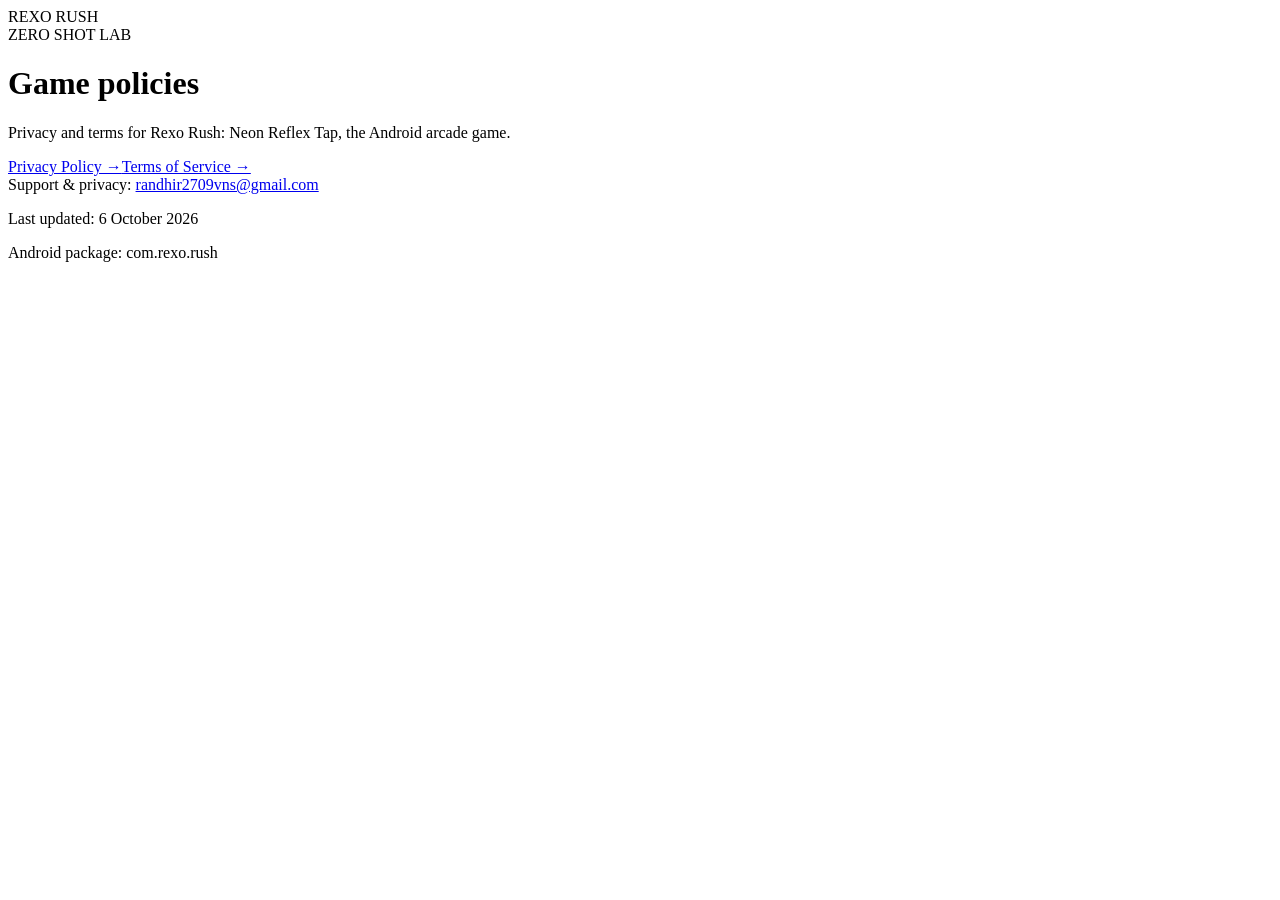
==== index.html @ 33855586 "Publish Rexo Rush index.html for ZERO SHOT LAB" ====
<!doctype html><html lang="en"><head><meta charset="utf-8"><meta name="viewport" content="width=device-width, initial-scale=1"><title>Rexo Rush · Policies</title><link rel="stylesheet" href="styles.css"></head><body><header><div class="brand">REXO RUSH</div></header><main><div class="label">ZERO SHOT LAB</div><h1>Game policies</h1><p>Privacy and terms for Rexo Rush: Neon Reflex Tap, the Android arcade game.</p><nav aria-label="Policy navigation"><a href="privacy.html">Privacy Policy →</a><a href="terms.html">Terms of Service →</a></nav><div class="notice">Support &amp; privacy: <a href="mailto:randhir2709vns@gmail.com">randhir2709vns@gmail.com</a></div><p class="updated">Last updated: 6 October 2026</p></main><footer>Android package: com.rexo.rush</footer></body></html>
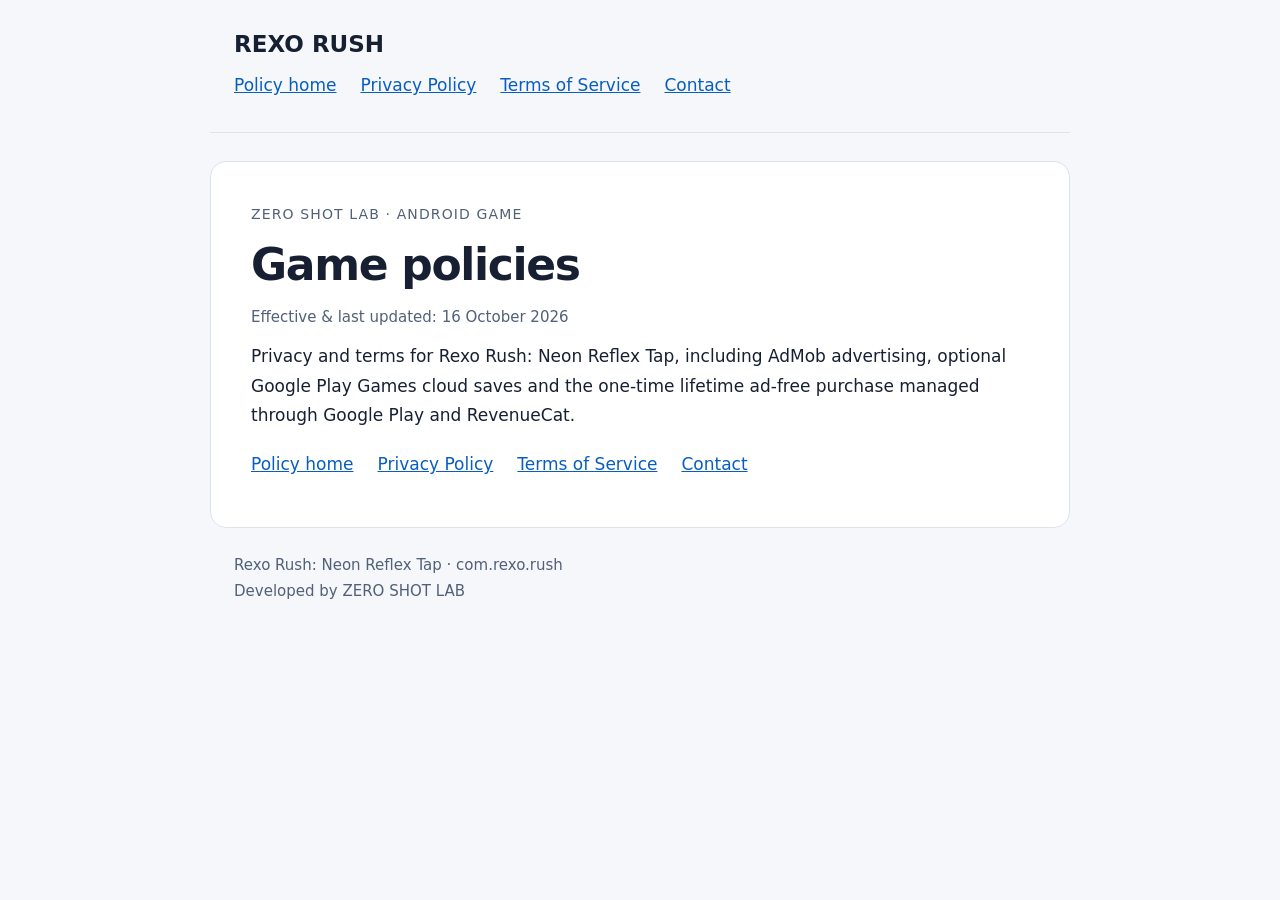
==== commit db40f91a: "updated terms and policy" ====
--- a/index.html
+++ b/index.html
@@ -1 +1,2 @@
-<!doctype html><html lang="en"><head><meta charset="utf-8"><meta name="viewport" content="width=device-width, initial-scale=1"><title>Rexo Rush · Policies</title><link rel="stylesheet" href="styles.css"></head><body><header><div class="brand">REXO RUSH</div></header><main><div class="label">ZERO SHOT LAB</div><h1>Game policies</h1><p>Privacy and terms for Rexo Rush: Neon Reflex Tap, the Android arcade game.</p><nav aria-label="Policy navigation"><a href="privacy.html">Privacy Policy →</a><a href="terms.html">Terms of Service →</a></nav><div class="notice">Support &amp; privacy: <a href="mailto:randhir2709vns@gmail.com">randhir2709vns@gmail.com</a></div><p class="updated">Last updated: 6 October 2026</p></main><footer>Android package: com.rexo.rush</footer></body></html>
+<!doctype html>
+<html lang="en"><head><meta charset="utf-8"><meta name="viewport" content="width=device-width, initial-scale=1"><meta name="description" content="Game policies for Rexo Rush: Neon Reflex Tap by ZERO SHOT LAB."><title>Game policies · Rexo Rush</title><link rel="stylesheet" href="styles.css"><link rel="canonical" href="https://iamhero2709.github.io/Rexo_rush_privacy/"></head><body><header><div class="brand">REXO RUSH</div><nav aria-label="Policy navigation"><a href="index.html">Policy home</a><a href="privacy.html">Privacy Policy</a><a href="terms.html">Terms of Service</a><a href="mailto:randhir2709vns@gmail.com">Contact</a></nav></header><main id="content"><div class="label">ZERO SHOT LAB · Android game</div><h1>Game policies</h1><p class="updated">Effective &amp; last updated: 16 October 2026</p><p>Privacy and terms for Rexo Rush: Neon Reflex Tap, including AdMob advertising, optional Google Play Games cloud saves and the one-time lifetime ad-free purchase managed through Google Play and RevenueCat.</p><nav aria-label="Policy navigation"><a href="index.html">Policy home</a><a href="privacy.html">Privacy Policy</a><a href="terms.html">Terms of Service</a><a href="mailto:randhir2709vns@gmail.com">Contact</a></nav></main><footer>Rexo Rush: Neon Reflex Tap · com.rexo.rush<br>Developed by ZERO SHOT LAB</footer></body></html>
--- a/styles.css
+++ b/styles.css
@@ -0,0 +1 @@
+ :root{color-scheme:light;--ink:#172033;--muted:#526078;--line:#dce3eb;--accent:#085ec0}*{box-sizing:border-box}body{margin:0;background:#f5f7fb;color:var(--ink);font:17px/1.75 system-ui,sans-serif}a{color:var(--accent);overflow-wrap:anywhere}a:focus-visible{outline:3px solid var(--accent);outline-offset:4px}header,main,footer{max-width:860px;margin:auto;padding:24px}header{border-bottom:1px solid var(--line)}nav{display:flex;gap:8px 24px;flex-wrap:wrap}nav a{display:inline-flex;align-items:center;min-height:44px}.brand{font-size:23px;font-weight:800}.label{color:var(--muted);font-size:14px;letter-spacing:.08em;text-transform:uppercase}main{background:#fff;padding:40px;border:1px solid var(--line);border-radius:16px;margin-top:28px}h1{font-size:clamp(30px,6vw,44px);line-height:1.2;letter-spacing:-.03em;margin:12px 0}h2{font-size:22px;line-height:1.4;margin-top:36px}p{margin:12px 0}.updated,footer{color:var(--muted);font-size:15px}.notice{background:#edf4ff;border-left:4px solid var(--accent);padding:16px 20px;margin-top:24px}footer{padding-bottom:40px}@media(max-width:600px){main{margin:16px 12px 0;padding:24px 20px}header,footer{padding:20px}body{font-size:16px}}@media print{body{background:white}nav{display:none}main{border:0;margin:0;padding:0}header,main,footer{max-width:none}}
